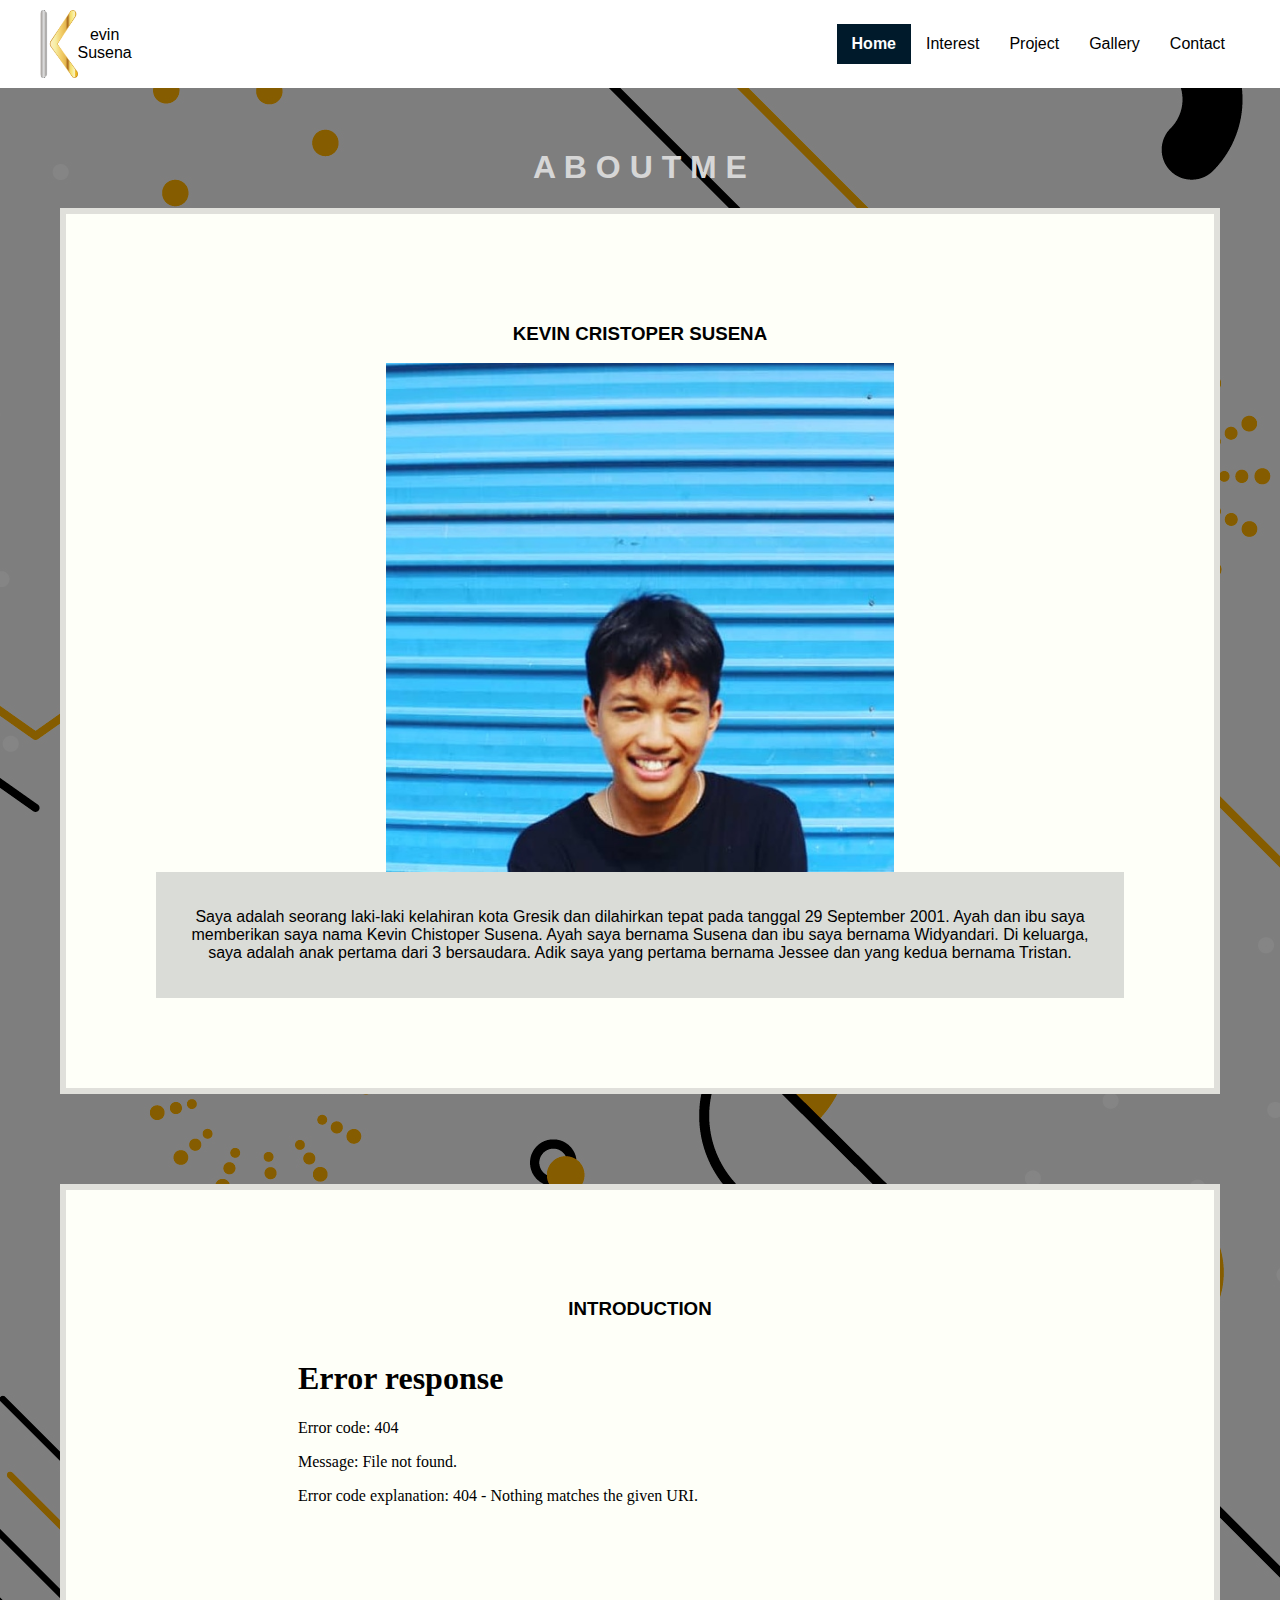
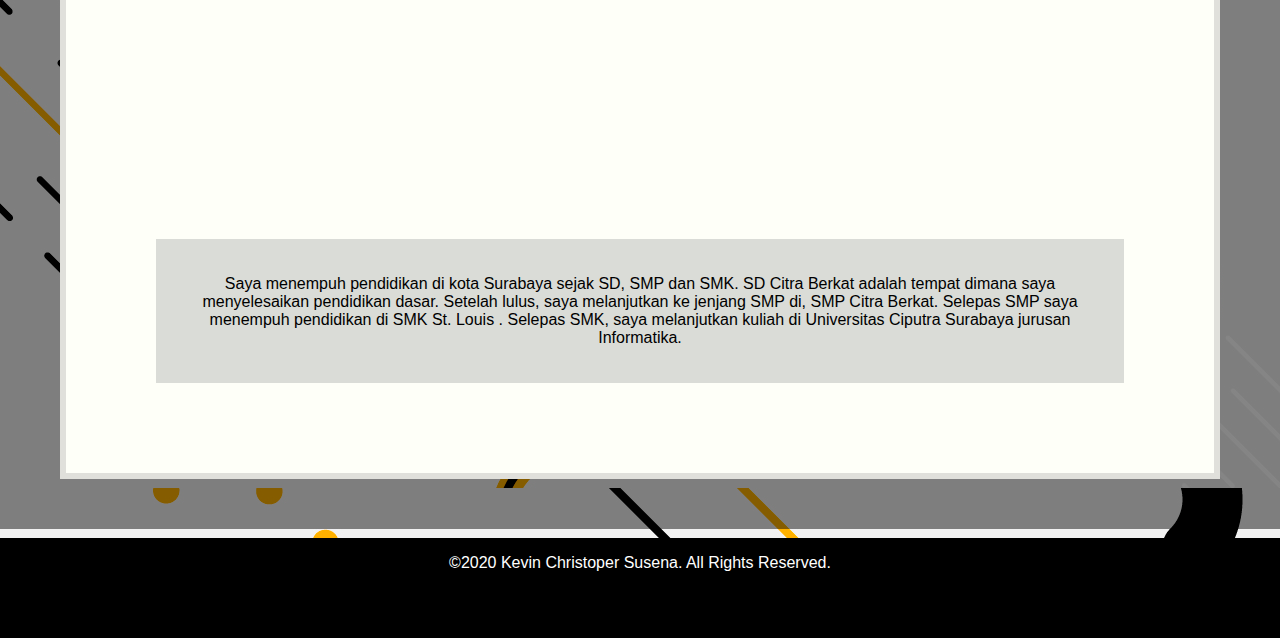
==== home.html @ 511b74ae "Rename index.html to home.html" ====
<html lang="en">
<head>
<title>Kevin Susena</title>
<meta charset="utf-8">
<meta name="viewport" content="width=device-width, initial-scale=1">
<link rel="stylesheet" href="style.css">
</head>


<body class="body">
<div class="header">
    <div class="k1">
        <img src="logo.png">
        <p>evin Susena</p>
        
    </div>
    <div class="topnav">
    
        <a href="#" class="a-aktif" style="color: white;" ><b>Home</b></a>
        <a href="https://kevinsusenaa.github.io/blog/myinterest.html">Interest</a>
        <a href="https://kevinsusenaa.github.io/blog/myproject.html">Project</a>
        <a href="https://kevinsusenaa.github.io/blog/mygallery.html">Gallery</a>
        <a href="https://kevinsusenaa.github.io/blog/mycontact.html">Contact</a>
    </div>
</div>



<div class="content-home">
<div class="bordercontent-2">
    <h1>A B O U T  M E</h1>
    <div class="backgroundcontent-2-home">
    <div class="picturecontent-2">
        <h3>KEVIN CRISTOPER SUSENA</h3>
        <img src="kcs.jpg" width="100%" >
    </div>
<div class="background-tulisancontent-2">
    <div class="tulisancontent-2">
        <p>Saya adalah seorang laki-laki kelahiran kota Gresik dan dilahirkan tepat pada tanggal 29 September 2001.
             Ayah dan ibu saya memberikan saya nama Kevin Chistoper Susena. Ayah saya bernama Susena dan ibu saya bernama Widyandari. 
             Di keluarga, saya adalah anak pertama dari 3 bersaudara. 
             Adik saya yang pertama bernama Jessee dan yang kedua bernama Tristan.
        </p>
    </div>
</div>
</div>
</div>
<div class="bordercontent-2">
<div class="backgroundcontent-2-home">
    <div class="picturecontent-2">
        <h3>INTRODUCTION</h3>
        <embed src="video.mp4" autostart="false" height="500px" width="700px" />
    </div>
<div class="background-tulisancontent-2">
    <div class="tulisancontent-2">
        <p>Saya menempuh pendidikan di kota Surabaya sejak SD, SMP dan SMK. SD Citra Berkat adalah tempat dimana saya menyelesaikan pendidikan dasar. Setelah lulus, saya melanjutkan ke jenjang SMP di, SMP Citra Berkat. Selepas SMP saya menempuh pendidikan di SMK St. Louis . Selepas SMK, saya melanjutkan kuliah di Universitas Ciputra Surabaya jurusan Informatika.

        </p>
    </div>
</div>
</div>
</div>
</div>


<div class="footer">
            <div class="tulisanfooter">
                ©2020 Kevin Christoper Susena. All Rights Reserved.
            </div>
</div>

</body>
</html>
---- style.css ----
.body {
    margin: 0;
    font-family: 'Gill Sans', 'Gill Sans MT', Calibri, 'Trebuchet MS', sans-serif;
    
  }
  
  /* Style the top navigation bar */
  .topnav {
    overflow: hidden;
    background-color: white;
    display: flex;
    justify-content:flex-end;
    height: 40px;
    margin-right: 40px;
    
    
  }
  
  /* Style the topnav links */
  .topnav a {
     float: left; 
    display: block;
    color:black;
    text-align: center; 
    padding: 11px 15px;
    text-decoration: none;
  }
  /* Change color on hover */
  .topnav a:hover,
  .a-aktif {
    background-color:rgb(0, 26, 43);
    color: rgb(253, 253, 253);
    

  }

  
  /* Style the content */
  .content-galery {
    background-image: url(background.jpg);
    height: 2100px;
    display: flex;
    flex-direction: column;
    align-items: center; /* Should be removed. Only for demonstration */
  }
  .content-home {
    background-image: url(background.jpg);
    height: 2050px;
    display: flex;
    flex-direction: column;
    align-items: center; /* Should be removed. Only for demonstration */
  }
  .content-interest {
    background-image: url(background.jpg);
    height: 3150px;
    display: flex;
    flex-direction: column;
    align-items: center; /* Should be removed. Only for demonstration */
  }
  .content-contact {
    background-image: url(background.jpg);
    height: 650px;
    display: flex;
    flex-direction: column;
    align-items: center; /* Should be removed. Only for demonstration */
  }
  .content-project {
    background-image: url(background.jpg);
    height: 3720px;
    display: flex;
    flex-direction: column;
    align-items: center; /* Should be removed. Only for demonstration */
  }
  
  /* Style the footer */
  .footer {
    background-color: black;
    height: 100px;
   
  }
  .tulisanfooter{
    color: white;
    display: flex;
    justify-content: center;
    flex-direction: row;
    align-items: center;
    height: 50px;
  }
  .header{
      display: flex;
      justify-content: space-between;
      flex-direction: row;
      align-items: center;
      margin-left: 30px;
      
  
  }
  .picturecontent {
    text-align: center;
    display: flex;
    flex-direction: row;
      color: black;
      border-color: black;
      
     
  }
  .tulisancontent {

      text-align: center;
     display: flex;
     flex-direction: column;
     justify-content: baseline;
      color: white;
      align-items: center;
  }
  .k1{
   
    text-align: center;
    display: flex;
    width: 4%;
    margin: 10px;
    flex-direction: row;


     font-family: 'Gill Sans', 'Gill Sans MT', Calibri, 'Trebuchet MS', sans-serif;
  }
  .bordercontent{
    color: white;
    padding: 130px;
    display: flex;
    flex-direction: column;
    align-items: center;
    background-color:rgba(0, 0, 0, 0.548);
    height: 3000px;
    
  }
  .background-tulisancontent{
    
    padding: 20px;
    display: flex;
    flex-direction: column;
    align-items: baseline;
    background-color:rgba(0, 5, 8, 0.219);
  }
.backgroundcontent{
  padding: 90px;
  display: flex;
  flex-direction: column;
  align-items: center;
  background-color:rgb(0, 0, 0);
}

.garis{
  padding: 5px 800px;
  display: flex;
  flex-direction: row;
  background-color: black;
}
.bordercontent-2{
  color: rgb(214, 214, 214);
  padding-top: 40px;
  padding-left: 60px;
  padding-right: 60px;
    padding-bottom: 50px;
    display: flex;
    flex-direction: column;
    align-items: center;
    background-color:rgba(0, 0, 0, 0.479);
}
.backgroundcontent-2-galery{
  padding: 50px;
  display: flex;
  flex-direction: row;
  align-items: center;
  background-color:rgb(254, 255, 248);
  border: 6px solid rgba(145, 143, 143, 0.274);
  color: black;
}
.backgroundcontent-2-home{
  padding: 90px;
  display: flex;
  flex-direction: column;
  align-items: center;
  background-color:rgb(254, 255, 248);
  border: 6px solid rgba(145, 143, 143, 0.274);
}
.backgroundcontent-2{
  padding: 75px;
  display: flex;
  flex-direction: column;
  align-items: center;
  background-color:rgb(254, 255, 248);
  border: 6px solid rgba(145, 143, 143, 0.274);

  
}

.background-tulisancontent-2{
    
  padding: 20px;
  display: flex;
  flex-direction: row;
  align-items: baseline;
  background-color:rgba(18, 28, 34, 0.151);
}
.tulisancontent-2 {

  text-align: center;
 display: flex;
 flex-direction: column;
 justify-content: baseline;
  color: black;
  align-items: center;
}
.picturecontent-2   {
  text-align: center;
  display: flex;
  flex-direction: column;
    color: rgb(0, 0, 0);
    border-color: rgb(45, 71, 83);
    align-items: center; 
    width: 70%;
    font-weight: bold;
}
.gambar {
  width: 25%;
}


img{
  width: 75%;
}


.contact{
  text-align: center;
 display: flex;
 flex-direction: row;
 justify-content: baseline;
  color: black;
  align-items: center;

}
.background-tulisancontent-contact{
    
  padding: 97px;
  display: flex;
  flex-direction: row;
  align-items: baseline;
  background-color:rgba(0, 5, 8, 0.219);
}
.tulisan {
  background-color: black;
  padding: 78px;
}
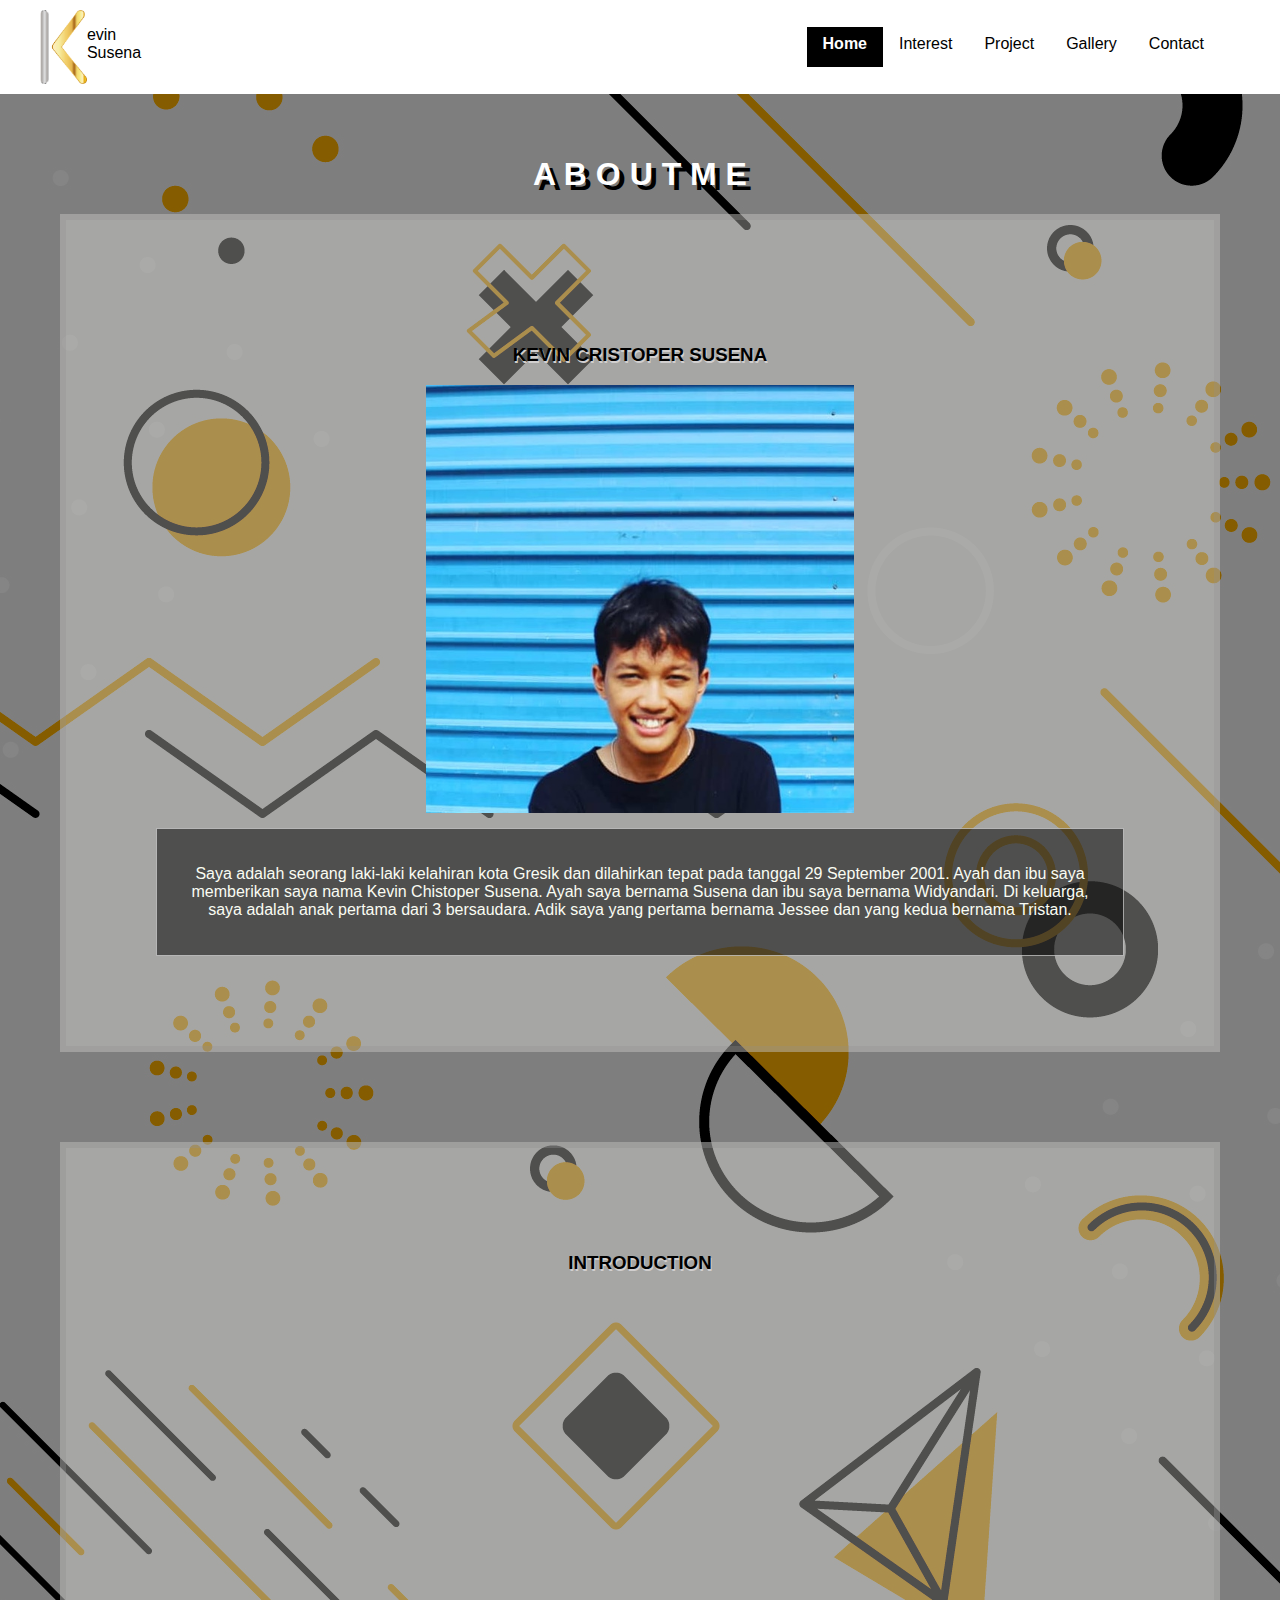
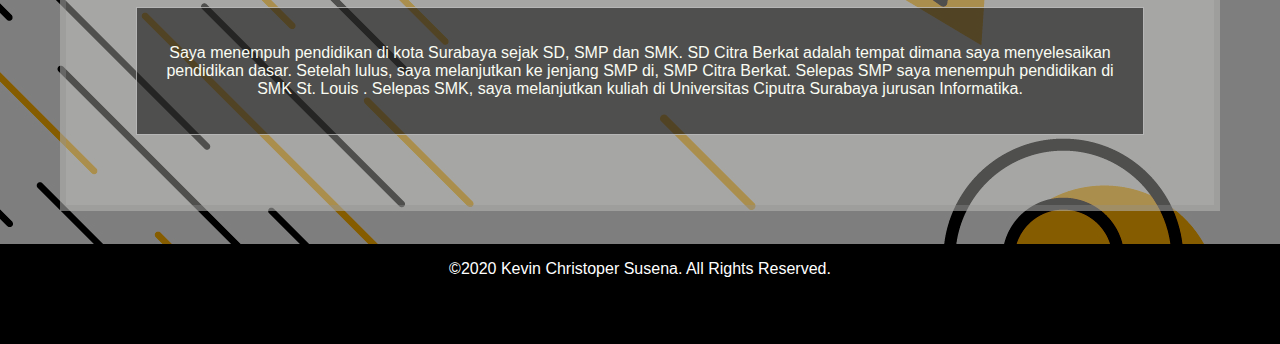
==== commit 8b836a7c: "Update home.html" ====
--- a/home.html
+++ b/home.html
@@ -28,11 +28,15 @@
 
 <div class="content-home">
 <div class="bordercontent-2">
+    <div class="shadowtext">
     <h1>A B O U T  M E</h1>
+    </div>
     <div class="backgroundcontent-2-home">
     <div class="picturecontent-2">
         <h3>KEVIN CRISTOPER SUSENA</h3>
-        <img src="kcs.jpg" width="100%" >
+        <div class="kcs">
+        <img src="kcs.jpg" >
+    </div>
     </div>
 <div class="background-tulisancontent-2">
     <div class="tulisancontent-2">
@@ -45,11 +49,11 @@
 </div>
 </div>
 </div>
-<div class="bordercontent-2">
-<div class="backgroundcontent-2-home">
+<div class="bordercontent-2-introduction">
+<div class="backgroundcontent-2-home-introduction">
     <div class="picturecontent-2">
-        <h3>INTRODUCTION</h3>
-        <embed src="video.mp4" autostart="false" height="500px" width="700px" />
+        <h3>INTRODUCTION</h3>      
+        <embed src="E:\html\web\video.mp4" autostart="false" height="300px" width="400px" />
     </div>
 <div class="background-tulisancontent-2">
     <div class="tulisancontent-2">
--- a/style.css
+++ b/style.css
@@ -8,12 +8,12 @@
   
   /* Style the top navigation bar */
   .topnav {
-    overflow: hidden;
+    
     background-color: white;
     display: flex;
     justify-content:flex-end;
     height: 40px;
-    margin-right: 40px;
+    margin-right: 60px;
     
     
   }
@@ -24,13 +24,13 @@
     display: block;
     color:black;
     text-align: center; 
-    padding: 11px 15px;
+    padding: 8px 16px;
     text-decoration: none;
   }
   /* Change color on hover */
   .topnav a:hover,
   .a-aktif {
-    background-color:rgb(0, 26, 43);
+    background-color:rgb(0, 0, 0);
     color: rgb(253, 253, 253);
     
 
@@ -40,35 +40,35 @@
   /* Style the content */
   .content-galery {
     background-image: url(background.jpg);
-    height: 2100px;
+    height: 4000px;
     display: flex;
     flex-direction: column;
     align-items: center; /* Should be removed. Only for demonstration */
   }
   .content-home {
     background-image: url(background.jpg);
-    height: 2050px;
+    height: 1750px;
     display: flex;
     flex-direction: column;
     align-items: center; /* Should be removed. Only for demonstration */
   }
   .content-interest {
     background-image: url(background.jpg);
-    height: 3150px;
+    height: 3250px;
     display: flex;
     flex-direction: column;
     align-items: center; /* Should be removed. Only for demonstration */
   }
   .content-contact {
     background-image: url(background.jpg);
-    height: 650px;
+    height: 700px;
     display: flex;
     flex-direction: column;
     align-items: center; /* Should be removed. Only for demonstration */
   }
   .content-project {
     background-image: url(background.jpg);
-    height: 3720px;
+    height: 3850px;
     display: flex;
     flex-direction: column;
     align-items: center; /* Should be removed. Only for demonstration */
@@ -103,6 +103,7 @@
     flex-direction: row;
       color: black;
       border-color: black;
+      box-shadow: 10px 10px;
       
      
   }
@@ -117,11 +118,13 @@
   }
   .k1{
    
-    text-align: center;
-    display: flex;
-    width: 4%;
+    text-align: left;
+    display: flex;
+    width: 5%;
     margin: 10px;
     flex-direction: row;
+    
+    
 
 
      font-family: 'Gill Sans', 'Gill Sans MT', Calibri, 'Trebuchet MS', sans-serif;
@@ -159,6 +162,139 @@
   background-color: black;
 }
 .bordercontent-2{
+  color: rgb(255, 255, 255);
+  padding-top: 40px;
+  padding-left: 60px;
+  padding-right: 60px;
+    padding-bottom: 50px;
+    display: flex;
+    flex-direction: column;
+    align-items: center;
+    background-color:rgba(0, 0, 0, 0.479);
+    
+}
+.shadowtext {
+text-shadow: 5px 5px black;
+}
+
+.bordercontent-2-galery{
+  color: rgb(214, 214, 214);
+  padding-top: 40px;
+  padding-left: 260px;
+  padding-right: 260px;
+    display: flex;
+    flex-direction: column;
+    align-items: center;
+    background-color:rgba(0, 0, 0, 0.479);
+    
+}
+.backgroundcontent-2-galery{
+  padding: 75px;
+  display: flex;
+  flex-direction: row;
+  align-items: center;
+  background-color:rgba(254, 255, 248, 0.308);
+  border: 6px solid rgba(145, 143, 143, 0.274);
+  color: black;
+
+}
+.backgroundcontent-2-home{
+  padding: 90px;
+  display: flex;
+  flex-direction: column;
+  align-items: center;
+  background-color:rgba(254, 255, 248, 0.308);
+  border: 6px solid rgba(145, 143, 143, 0.274);
+}
+.backgroundcontent-2{
+  padding: 75px;
+  
+  display: flex;
+  flex-direction: column;
+  align-items: center;
+  background-color:rgba(254, 255, 248, 0.308);
+  border: 6px solid rgba(145, 143, 143, 0.274);
+
+  
+}
+
+.background-tulisancontent-2{
+    
+  padding: 20px;
+  display: flex;
+  flex-direction: row;
+  align-items: baseline;
+  background-color:rgba(0, 0, 0, 0.527);
+  border: 1px solid rgba(255, 255, 255, 0.589);
+}
+.tulisancontent-2 {
+
+  text-align: center;
+ display: flex;
+ flex-direction: column;
+ 
+  color: rgb(250, 252, 243);
+  align-items: center;
+  
+}
+.shadowcontact{
+  text-shadow: 1px 2px rgba(255, 255, 255, 0.411);
+}
+.picturecontent-2   {
+  text-align: center;
+  display: flex;
+  flex-direction: column;
+    color: rgb(0, 0, 0);
+    border-color: rgb(45, 71, 83);
+    align-items: center; 
+    width: 70%;
+    font-weight: bold;
+    text-shadow: 1px 2px rgb(209, 207, 207);
+    align-items: center;
+    padding: 15px 5px;
+    
+}
+.gambar {
+  width: 25%;
+}
+
+
+img{
+  width: 75%;
+}
+
+
+.contact{
+  text-align: center;
+ display: flex;
+ flex-direction: row;
+ justify-content: baseline;
+  color: black;
+  align-items: center;
+
+}
+.background-tulisancontent-contact{
+    
+  padding: 97px;
+  display: flex;
+  flex-direction: row;
+  align-items: baseline;
+  background-color:rgba(0, 5, 8, 0.062);
+}
+.background-tulisancontent-galery{
+    
+  padding: 110px;
+  display: flex;
+  flex-direction: column;
+  align-items: baseline;
+  background-color:rgba(0, 5, 8, 0.068);
+  align-items: center;
+}
+.tulisan {
+  background-color: black;
+  padding: 78px;
+}
+.bordercontent-2-introduction{
   color: rgb(214, 214, 214);
   padding-top: 40px;
   padding-left: 60px;
@@ -169,89 +305,227 @@
     align-items: center;
     background-color:rgba(0, 0, 0, 0.479);
 }
-.backgroundcontent-2-galery{
-  padding: 50px;
-  display: flex;
-  flex-direction: row;
-  align-items: center;
-  background-color:rgb(254, 255, 248);
-  border: 6px solid rgba(145, 143, 143, 0.274);
-  color: black;
-}
+.backgroundcontent-2-home-introduction{
+  padding: 70px;
+  display: flex;
+  flex-direction: column;
+  align-items: center;
+  background-color:rgba(254, 255, 248, 0.308);
+  border: 6px solid rgba(145, 143, 143, 0.37);
+}
+
+
+
+
+
+
+
+@media only screen and (max-width: 600px) {
+
+  .topnav {
+    background-color: white;
+    position: fixed;
+  }
+  .content-galery {
+    background-image: url(background.jpg);
+    height: 2100px;
+    display: flex;
+    flex-direction: column;
+    align-items: center; /* Should be removed. Only for demonstration */
+  }
+  .content-home {
+    background-image: url(background.jpg);
+    height: 1800px;
+    display: flex;
+    flex-direction: column;
+    align-items: center; /* Should be removed. Only for demonstration */
+  }
+  .content-interest {
+    background-image: url(background.jpg);
+    height: 2850px;
+    display: flex;
+    flex-direction: column;
+    align-items: center; /* Should be removed. Only for demonstration */
+  }
+  .content-contact {
+    background-image: url(background.jpg);
+    height: 980px;
+    display: flex;
+    flex-direction: column;
+    align-items: center; /* Should be removed. Only for demonstration */
+  }
+  .content-project {
+    background-image: url(background.jpg);
+    height: 3540px;
+    display: flex;
+    flex-direction: column;
+    align-items: center; /* Should be removed. Only for demonstration */
+  }
+  .header{
+   
+    
+    height: 40px;
+    margin-left: 1px;
+    margin-right: 1px;
+    
+    
+    
+
+}
+.k1{
+   
+  text-align: center;
+  display: flex;
+  width: 4%;
+  margin: 10px;
+  flex-direction: row;
+  display: none;
+
+
+   font-family: 'Gill Sans', 'Gill Sans MT', Calibri, 'Trebuchet MS', sans-serif;
+}
+.picturecontent-2   {
+  text-align: center;
+  display: flex;
+  flex-direction: column;
+    color: rgb(0, 0, 0);
+    border-color: rgb(45, 71, 83);
+    align-items: center; 
+    width: 100%;
+    font-weight: bold;
+}
+.background-tulisancontent-2{
+    
+  padding: -20px;
+  display: flex;
+  flex-direction: column;
+  align-items: baseline;
+  background-color:rgba(18, 28, 34, 0.151);
+  
+}
+.bordercontent-2-introduction{
+  color: rgb(214, 214, 214);
+  padding-top: 40px;
+  padding-left: 60px;
+  padding-right: 60px;
+    padding-bottom: 50px;
+    display: flex;
+    flex-direction: column;
+    align-items: center;
+    background-color:rgba(0, 0, 0, 0.479);
+    
+}
+.backgroundcontent-2-home-introduction{
+  padding: 70px;
+  display: flex;
+  flex-direction: column;
+  align-items: center;
+  background-color:rgba(254, 255, 248, 0.308);
+  border: 6px solid rgba(145, 143, 143, 0.37);
+}
+  
+.background-tulisancontent-2{
+    
+  padding: 10px;
+  display: flex;
+  flex-direction: row;
+  
+  background-color:rgba(0, 0, 0, 0.664);
+  
+  margin-right: -50px;
+  margin-left: -50px;
+}
+
 .backgroundcontent-2-home{
   padding: 90px;
   display: flex;
   flex-direction: column;
   align-items: center;
-  background-color:rgb(254, 255, 248);
+  background-color:rgba(254, 255, 248, 0.308);
   border: 6px solid rgba(145, 143, 143, 0.274);
+  margin-left: -70px;
+  margin-right: -70px;
 }
 .backgroundcontent-2{
-  padding: 75px;
-  display: flex;
-  flex-direction: column;
-  align-items: center;
-  background-color:rgb(254, 255, 248);
+  padding: 90px;
+  display: flex;
+  flex-direction: column;
+  
+  background-color:rgba(254, 255, 248, 0.308);
   border: 6px solid rgba(145, 143, 143, 0.274);
-
-  
-}
-
-.background-tulisancontent-2{
-    
-  padding: 20px;
+  margin-left: -70px;
+  margin-right: -70px;
+
+  
+}
+.tulisancontent-2 {
+
+  
+ display: flex;
+ flex-direction: column;
+ 
+  color: rgb(248, 240, 218);
+  
+  margin-left: 70px;
+  margin-right: 70px;
+  
+  
+  
+}
+.picturecontent-2   {
+  text-align: center;
+  display: flex;
+  flex-direction: column;
+    color: rgb(0, 0, 0);
+    border-color: rgb(45, 71, 83);
+    align-items: center; 
+    width: 100%;
+    font-weight: bold;
+    
+}
+img {
+  width: 100%;
+}
+.topnav a:hover,
+  .a-aktif {
+    background-color:rgb(0, 0, 0);
+    color: rgb(253, 253, 253);
+    
+
+  }
+  .topnav a {
+    float: left; 
+   display: block;
+   color:black;
+   text-align: center; 
+   padding: 8px 16px;
+   text-decoration: none;
+
+}
+.background-tulisancontent-contact{
+    
+  padding: 60px;
   display: flex;
   flex-direction: row;
   align-items: baseline;
-  background-color:rgba(18, 28, 34, 0.151);
-}
-.tulisancontent-2 {
-
+  background-color:rgba(0, 5, 8, 0.062);
+}
+.contact{
   text-align: center;
  display: flex;
  flex-direction: column;
  justify-content: baseline;
   color: black;
   align-items: center;
-}
-.picturecontent-2   {
-  text-align: center;
-  display: flex;
-  flex-direction: column;
-    color: rgb(0, 0, 0);
-    border-color: rgb(45, 71, 83);
-    align-items: center; 
-    width: 70%;
-    font-weight: bold;
-}
-.gambar {
-  width: 25%;
-}
-
-
-img{
-  width: 75%;
-}
-
-
-.contact{
-  text-align: center;
- display: flex;
- flex-direction: row;
- justify-content: baseline;
-  color: black;
-  align-items: center;
-
-}
-.background-tulisancontent-contact{
-    
-  padding: 97px;
-  display: flex;
-  flex-direction: row;
+
+}
+.background-tulisancontent-galery{
+    
+  padding: 8px;
+  display: flex;
+  flex-direction: column;
   align-items: baseline;
-  background-color:rgba(0, 5, 8, 0.219);
-}
-.tulisan {
-  background-color: black;
-  padding: 78px;
-}+  background-color:rgba(0, 5, 8, 0.068);
+  align-items: center;
+}
+}
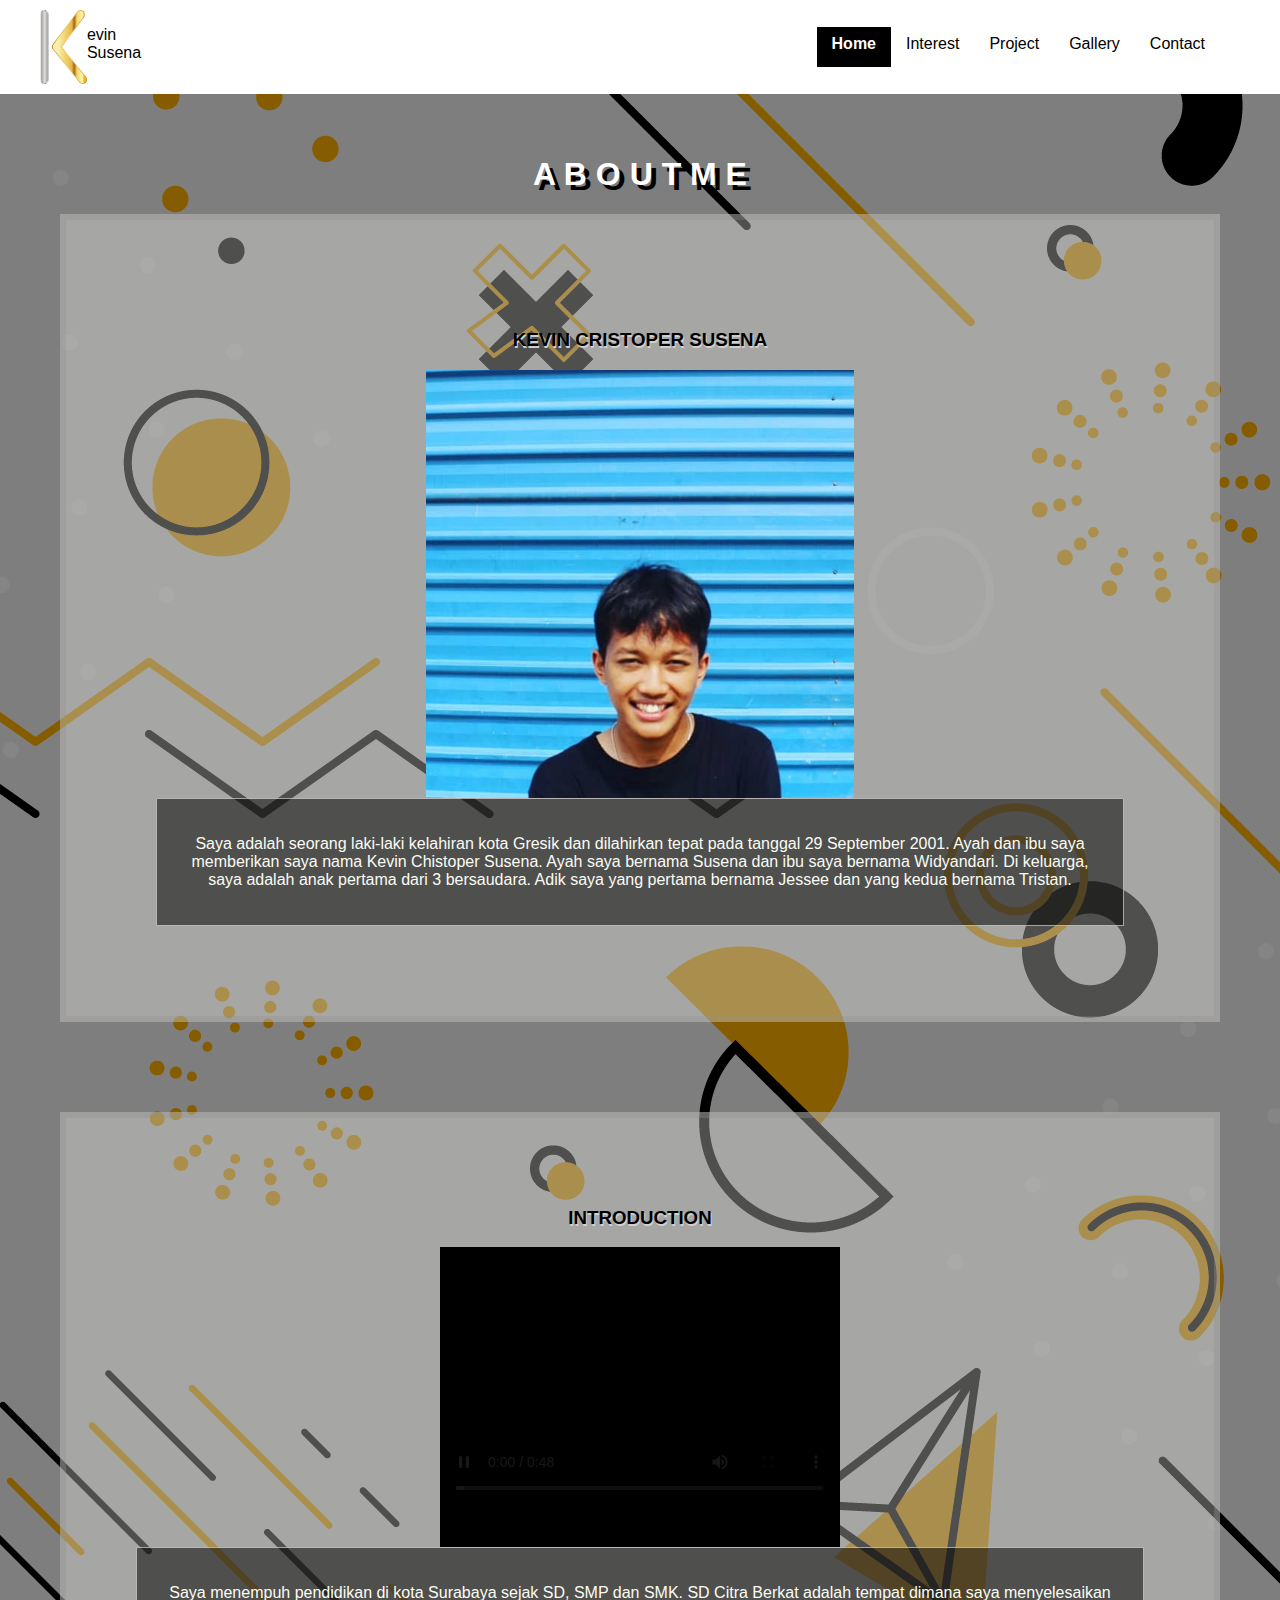
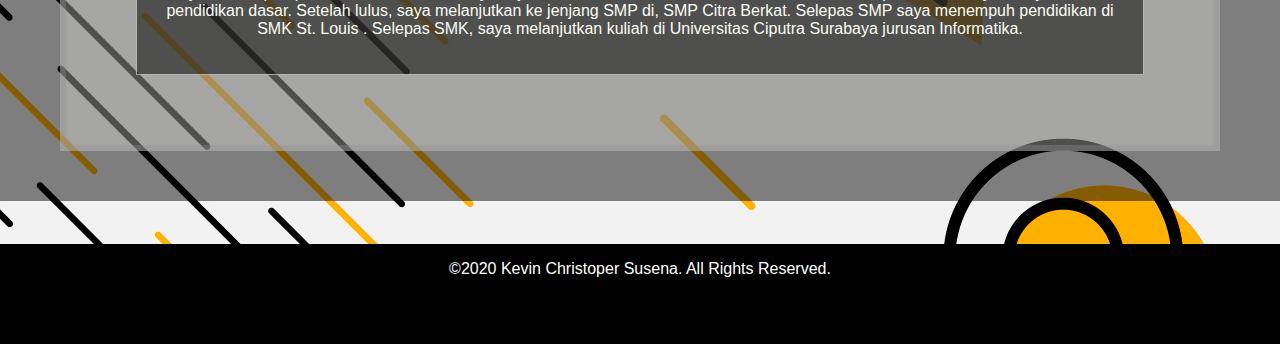
==== commit d65b7c1a: "Update home.html" ====
--- a/home.html
+++ b/home.html
@@ -53,7 +53,7 @@
 <div class="backgroundcontent-2-home-introduction">
     <div class="picturecontent-2">
         <h3>INTRODUCTION</h3>      
-        <embed src="E:\html\web\video.mp4" autostart="false" height="300px" width="400px" />
+        <embed src="video.mp4" autostart="false" height="300px" width="400px" />
     </div>
 <div class="background-tulisancontent-2">
     <div class="tulisancontent-2">
--- a/style.css
+++ b/style.css
@@ -24,7 +24,7 @@
     display: block;
     color:black;
     text-align: center; 
-    padding: 8px 16px;
+    padding: 8px 15px;
     text-decoration: none;
   }
   /* Change color on hover */
@@ -251,7 +251,7 @@
     font-weight: bold;
     text-shadow: 1px 2px rgb(209, 207, 207);
     align-items: center;
-    padding: 15px 5px;
+    
     
 }
 .gambar {
